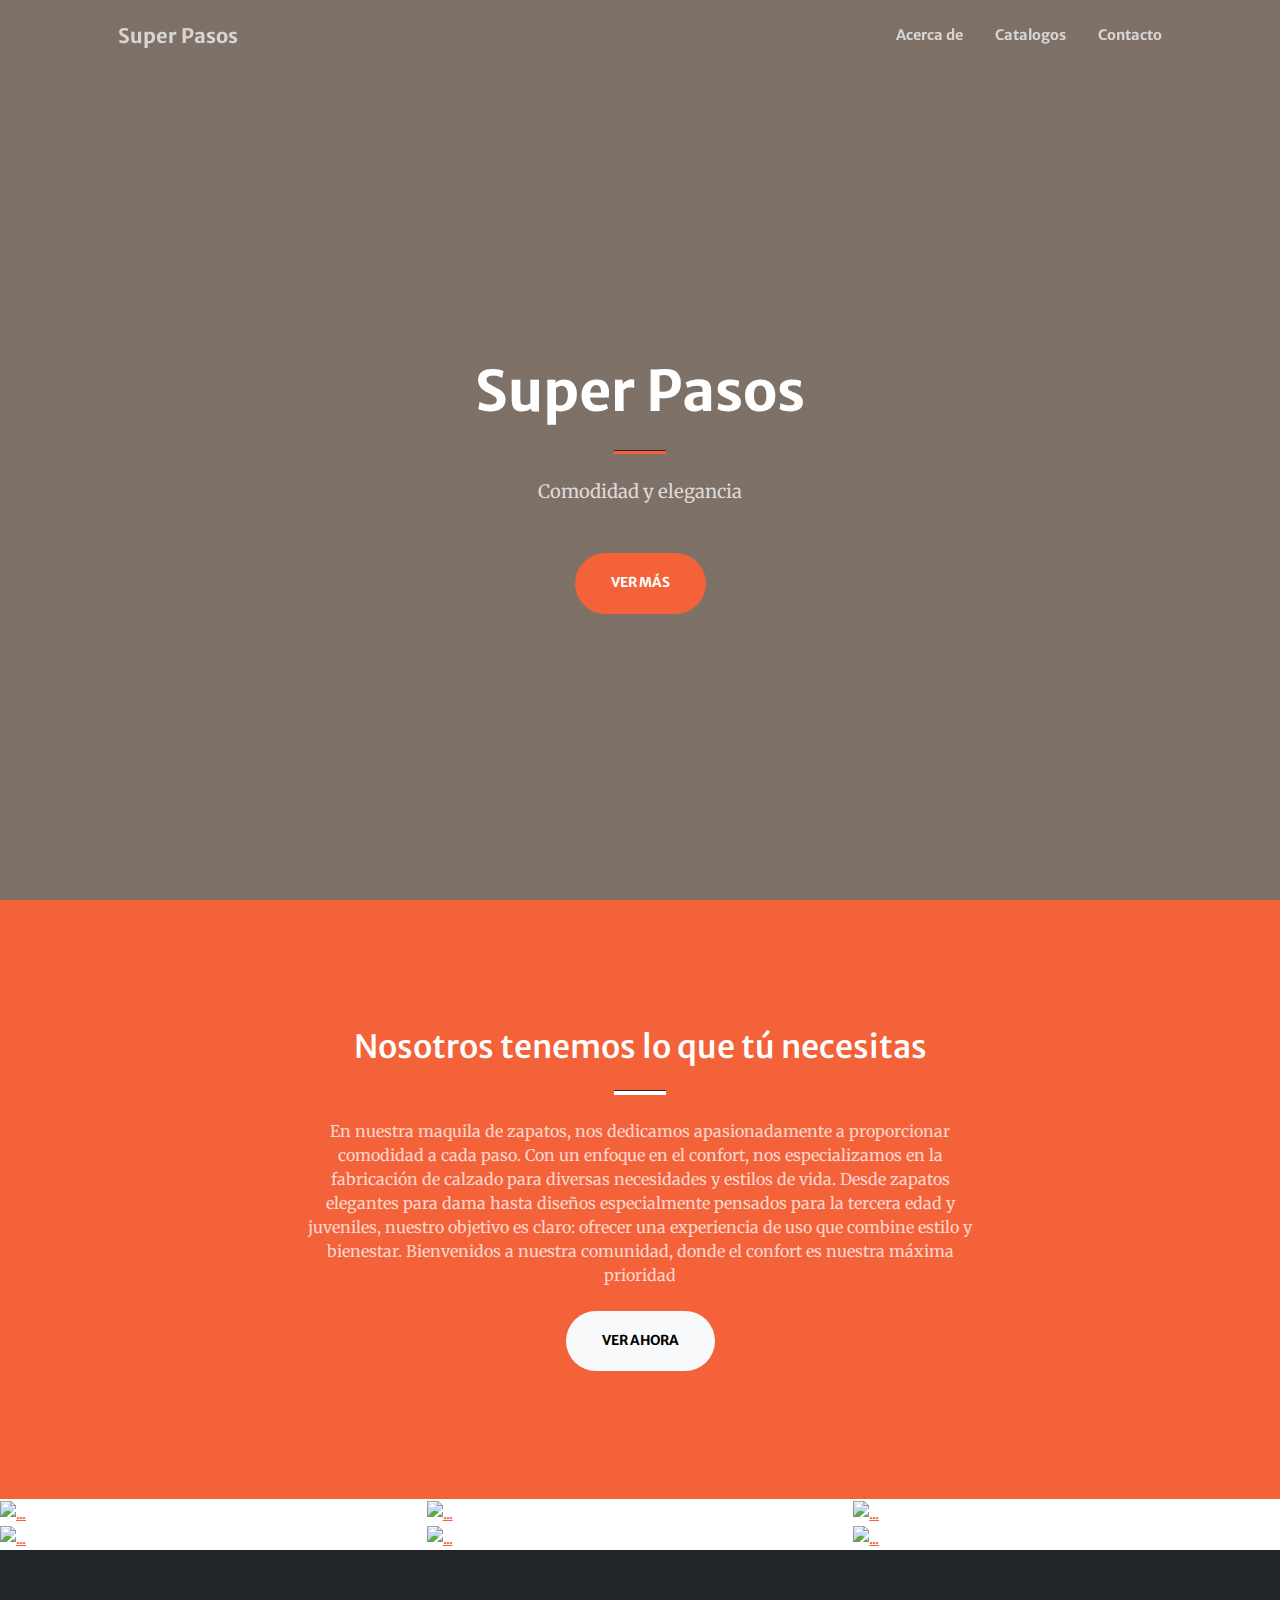
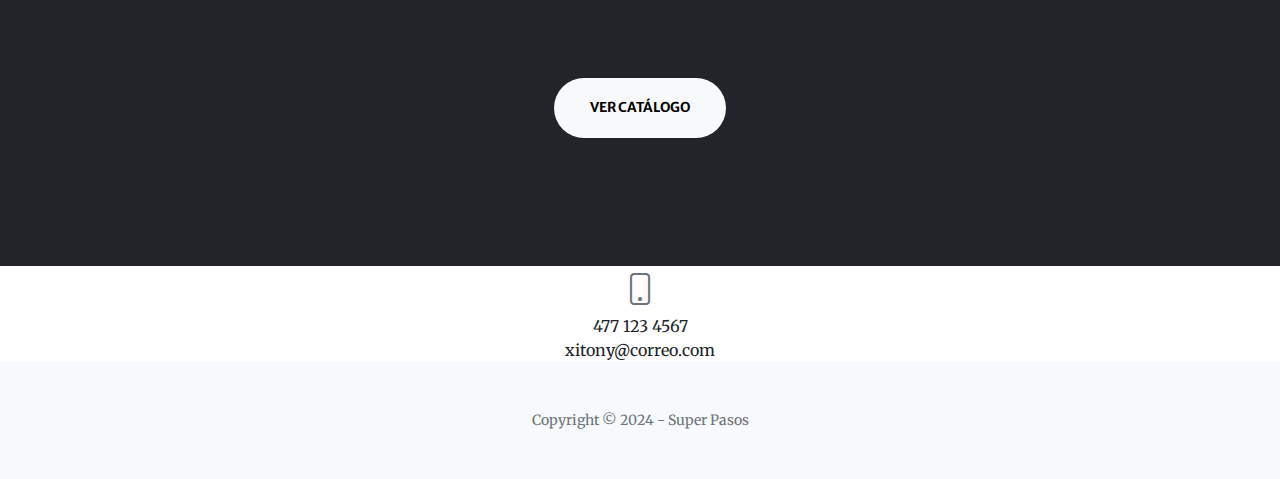
==== index.html @ e88c14e2 "primer commit" ====
<!DOCTYPE html>
<html lang="es">
    <head>
        <meta charset="utf-8" />
        <meta name="viewport" content="width=device-width, initial-scale=1, shrink-to-fit=no" />
        <meta name="description" content="" />
        <meta name="author" content="" />
        <title>Super Pasos</title>
        <link rel="stylesheet" href="https://stackpath.bootstrapcdn.com/bootstrap/4.5.2/css/bootstrap.min.css">
        <!-- Favicon-->
        <link rel="icon" type="image/x-icon" href="assets/favicon.ico" />
        <!-- Bootstrap Icons-->
        <link href="https://cdn.jsdelivr.net/npm/bootstrap-icons@1.5.0/font/bootstrap-icons.css" rel="stylesheet" />
        <!-- Google fonts-->
        <link href="https://fonts.googleapis.com/css?family=Merriweather+Sans:400,700" rel="stylesheet" />
        <link href="https://fonts.googleapis.com/css?family=Merriweather:400,300,300italic,400italic,700,700italic" rel="stylesheet" type="text/css" />
        <!-- SimpleLightbox plugin CSS-->
        <link href="https://cdnjs.cloudflare.com/ajax/libs/SimpleLightbox/2.1.0/simpleLightbox.min.css" rel="stylesheet" />
        <!-- Core theme CSS (includes Bootstrap)-->
        <link href="css/styles.css" rel="stylesheet" />
    </head>
    <body id="page-top">
        <!-- Navigation-->
        <nav class="navbar navbar-expand-lg navbar-light fixed-top py-3" id="mainNav">
            <div class="container px-4 px-lg-5">
                <a class="navbar-brand" href="#page-top">Super Pasos</a>
                <button class="navbar-toggler navbar-toggler-right" type="button" data-bs-toggle="collapse" data-bs-target="#navbarResponsive" aria-controls="navbarResponsive" aria-expanded="false" aria-label="Toggle navigation"><span class="navbar-toggler-icon"></span></button>
                <div class="collapse navbar-collapse" id="navbarResponsive">
                    <ul class="navbar-nav ms-auto my-2 my-lg-0">
                        <li class="nav-item"><a class="nav-link" href="#about">Acerca de</a></li>
                        <li class="nav-item"><a class="nav-link" href="#portfolio">Catalogos</a></li>
                        <li class="nav-item"><a class="nav-link" href="#contacto">Contacto</a></li>
                    </ul>
                </div>
            </div>
        </nav>
        <!-- Masthead-->
        <header class="masthead">
            <div class="container px-4 px-lg-5 h-100">
                <div class="row gx-4 gx-lg-5 h-100 align-items-center justify-content-center text-center">
                    <div class="col-lg-8 align-self-end">
                        <h1 class="text-white font-weight-bold">Super Pasos</h1>
                        <hr class="divider" />
                    </div>
                    <div class="col-lg-8 align-self-baseline">
                        <p class="text-white-75 mb-5">Comodidad y elegancia</p>
                        <a class="btn btn-primary btn-xl" href="#about">Ver más</a>
                    </div>
                </div>
            </div>
        </header>
        <!-- About-->
        <section class="page-section bg-primary" id="about">
            <div class="container px-4 px-lg-5">
                <div class="row gx-4 gx-lg-5 justify-content-center">
                    <div class="col-lg-8 text-center">
                        <h2 class="text-white mt-0">Nosotros tenemos lo que tú necesitas</h2>
                        <hr class="divider divider-light" />
                        <p class="text-white-75 mb-4">En nuestra maquila de zapatos, nos dedicamos apasionadamente a proporcionar comodidad a cada paso. Con un enfoque en el confort, nos especializamos en la fabricación de calzado para diversas necesidades y estilos de vida. Desde zapatos elegantes para dama hasta diseños especialmente pensados para la tercera edad y juveniles, nuestro objetivo es claro: ofrecer una experiencia de uso que combine estilo y bienestar. Bienvenidos a nuestra comunidad, donde el confort es nuestra máxima prioridad</p>
                        <a class="btn btn-light btn-xl" href="catalogo.html">Ver ahora</a>
                    </div>
                </div>
            </div>
        </section>
        
        <!-- Portfolio-->
        <div id="portfolio">
            <div class="container-fluid p-0">
                <div class="row g-0">
                    <div class="col-lg-4 col-sm-6">
                        <a class="portfolio-box" href="https://mail.google.com/mail/u/0?ui=2&ik=711a525091&attid=0.2&permmsgid=msg-a:r-2563704997019293024&th=18e029d029d46454&view=att&disp=safe&realattid=18e029c8511a878f0df2" title="LINEA 8000">
                            <img class="img-fluid" src="https://mail.google.com/mail/u/0?ui=2&ik=711a525091&attid=0.2&permmsgid=msg-a:r-2563704997019293024&th=18e029d029d46454&view=att&disp=safe&realattid=18e029c8511a878f0df2" alt="..." />
                            <div class="portfolio-box-caption">
                                <div class="project-category text-white-50">LINEA 8000</div>
                                <div class="project-name">LINEA 8000</div>
                            </div>
                        </a>
                    </div>
                    <div class="col-lg-4 col-sm-6">
                        <a class="portfolio-box" href="https://mail.google.com/mail/u/0?ui=2&ik=711a525091&attid=0.6&permmsgid=msg-a:r-2563704997019293024&th=18e029d029d46454&view=att&disp=safe&realattid=18e029c851b793a3b8b6" title="LINEA 9000">
                            <img class="img-fluid" src="https://mail.google.com/mail/u/0?ui=2&ik=711a525091&attid=0.6&permmsgid=msg-a:r-2563704997019293024&th=18e029d029d46454&view=att&disp=safe&realattid=18e029c851b793a3b8b6" alt="..." />
                            <div class="portfolio-box-caption">
                                <div class="project-category text-white-50">LINEA 9000</div>
                                <div class="project-name">LINEA 9000</div>
                            </div>
                        </a>
                    </div>
                    <div class="col-lg-4 col-sm-6">
                        <a class="portfolio-box" href="https://mail.google.com/mail/u/0?ui=2&ik=711a525091&attid=0.4&permmsgid=msg-a:r-2563704997019293024&th=18e029d029d46454&view=att&disp=safe&realattid=18e029c8516de7210894" title="LINEA 1000">
                            <img class="img-fluid" src="https://mail.google.com/mail/u/0?ui=2&ik=711a525091&attid=0.4&permmsgid=msg-a:r-2563704997019293024&th=18e029d029d46454&view=att&disp=safe&realattid=18e029c8516de7210894" alt="..." />
                            <div class="portfolio-box-caption">
                                <div class="project-category text-white-50">LINEA 1000</div>
                                <div class="project-name">LINEA 1000</div>
                            </div>
                        </a>
                    </div>
                    <div class="col-lg-4 col-sm-6">
                        <a class="portfolio-box" href="https://mail.google.com/mail/u/0?ui=2&ik=711a525091&attid=0.1&permmsgid=msg-a:r-2563704997019293024&th=18e029d029d46454&view=att&disp=safe&realattid=18e029c850cf48a365a1" title="LINEA 8000">
                            <img class="img-fluid" src="https://mail.google.com/mail/u/0?ui=2&ik=711a525091&attid=0.1&permmsgid=msg-a:r-2563704997019293024&th=18e029d029d46454&view=att&disp=safe&realattid=18e029c850cf48a365a1" alt="..." />
                            <div class="portfolio-box-caption">
                                <div class="project-category text-white-50">LINEA 8000</div>
                                <div class="project-name">LINEA 8000</div>
                            </div>
                        </a>
                    </div>
                    <div class="col-lg-4 col-sm-6">
                        <a class="portfolio-box" href="https://mail.google.com/mail/u/0?ui=2&ik=711a525091&attid=0.5&permmsgid=msg-a:r-2563704997019293024&th=18e029d029d46454&view=att&disp=safe&realattid=18e029c851883dbd7865" title="LINEA 9000">
                            <img class="img-fluid" src="https://mail.google.com/mail/u/0?ui=2&ik=711a525091&attid=0.5&permmsgid=msg-a:r-2563704997019293024&th=18e029d029d46454&view=att&disp=safe&realattid=18e029c851883dbd7865" alt="..." />
                            <div class="portfolio-box-caption">
                                <div class="project-category text-white-50">LINEA 9000</div>
                                <div class="project-name">LINEA 9000</div>
                            </div>
                        </a>
                    </div>
                    <div class="col-lg-4 col-sm-6">
                        <a class="portfolio-box" href="https://mail.google.com/mail/u/0?ui=2&ik=711a525091&attid=0.3&permmsgid=msg-a:r-2563704997019293024&th=18e029d029d46454&view=att&disp=safe&realattid=18e029c8513191ab2903" title="LINEA 4000">
                            <img class="img-fluid" src="https://mail.google.com/mail/u/0?ui=2&ik=711a525091&attid=0.3&permmsgid=msg-a:r-2563704997019293024&th=18e029d029d46454&view=att&disp=safe&realattid=18e029c8513191ab2903" alt="..." />
                            <div class="portfolio-box-caption p-3">
                                <div class="project-category text-white-50">LINEA 4000</div>
                                <div class="project-name">LINEA 4000</div>
                            </div>
                        </a>
                    </div>
                </div>
            </div>
        </div>
        <!-- Call to action-->
        <section class="page-section bg-dark text-white">
            <div class="container px-4 px-lg-5 text-center">
                <a class="btn btn-light btn-xl" href="catalogo.html">Ver catálogo</a>
            </div>
        </section>
       
                       
                            
                            
                <div id="contacto"></div>          
                <div class="row gx-4 gx-lg-5 justify-content-center">
                    <div class="col-lg-4 text-center mb-5 mb-lg-0">
                        <i class="bi-phone fs-2 mb-3 text-muted"></i>
                        <div>477 123 4567</div>
                        <div>xitony@correo.com</div>
                    </div>
                </div>
            </div>
        </section>
        <!-- Footer-->
        <footer class="bg-light py-5">
            <div class="container px-4 px-lg-5"><div class="small text-center text-muted">Copyright &copy; 2024 - Super Pasos</div></div>
        </footer>
        <!-- Bootstrap core JS-->
        <script src="https://cdn.jsdelivr.net/npm/bootstrap@5.2.3/dist/js/bootstrap.bundle.min.js"></script>
        <!-- SimpleLightbox plugin JS-->
        <script src="https://cdnjs.cloudflare.com/ajax/libs/SimpleLightbox/2.1.0/simpleLightbox.min.js"></script>
        <!-- Core theme JS-->
        <script src="js/scripts.js"></script>
        <!-- * * * * * * * * * * * * * * * * * * * * * * * * * * * * * * * * * * * * * * * *-->
        <!-- * *                               SB Forms JS                               * *-->
        <!-- * * Activate your form at https://startbootstrap.com/solution/contact-forms * *-->
        <!-- * * * * * * * * * * * * * * * * * * * * * * * * * * * * * * * * * * * * * * * *-->
        <script src="https://cdn.startbootstrap.com/sb-forms-latest.js"></script>
    </body>
</html>
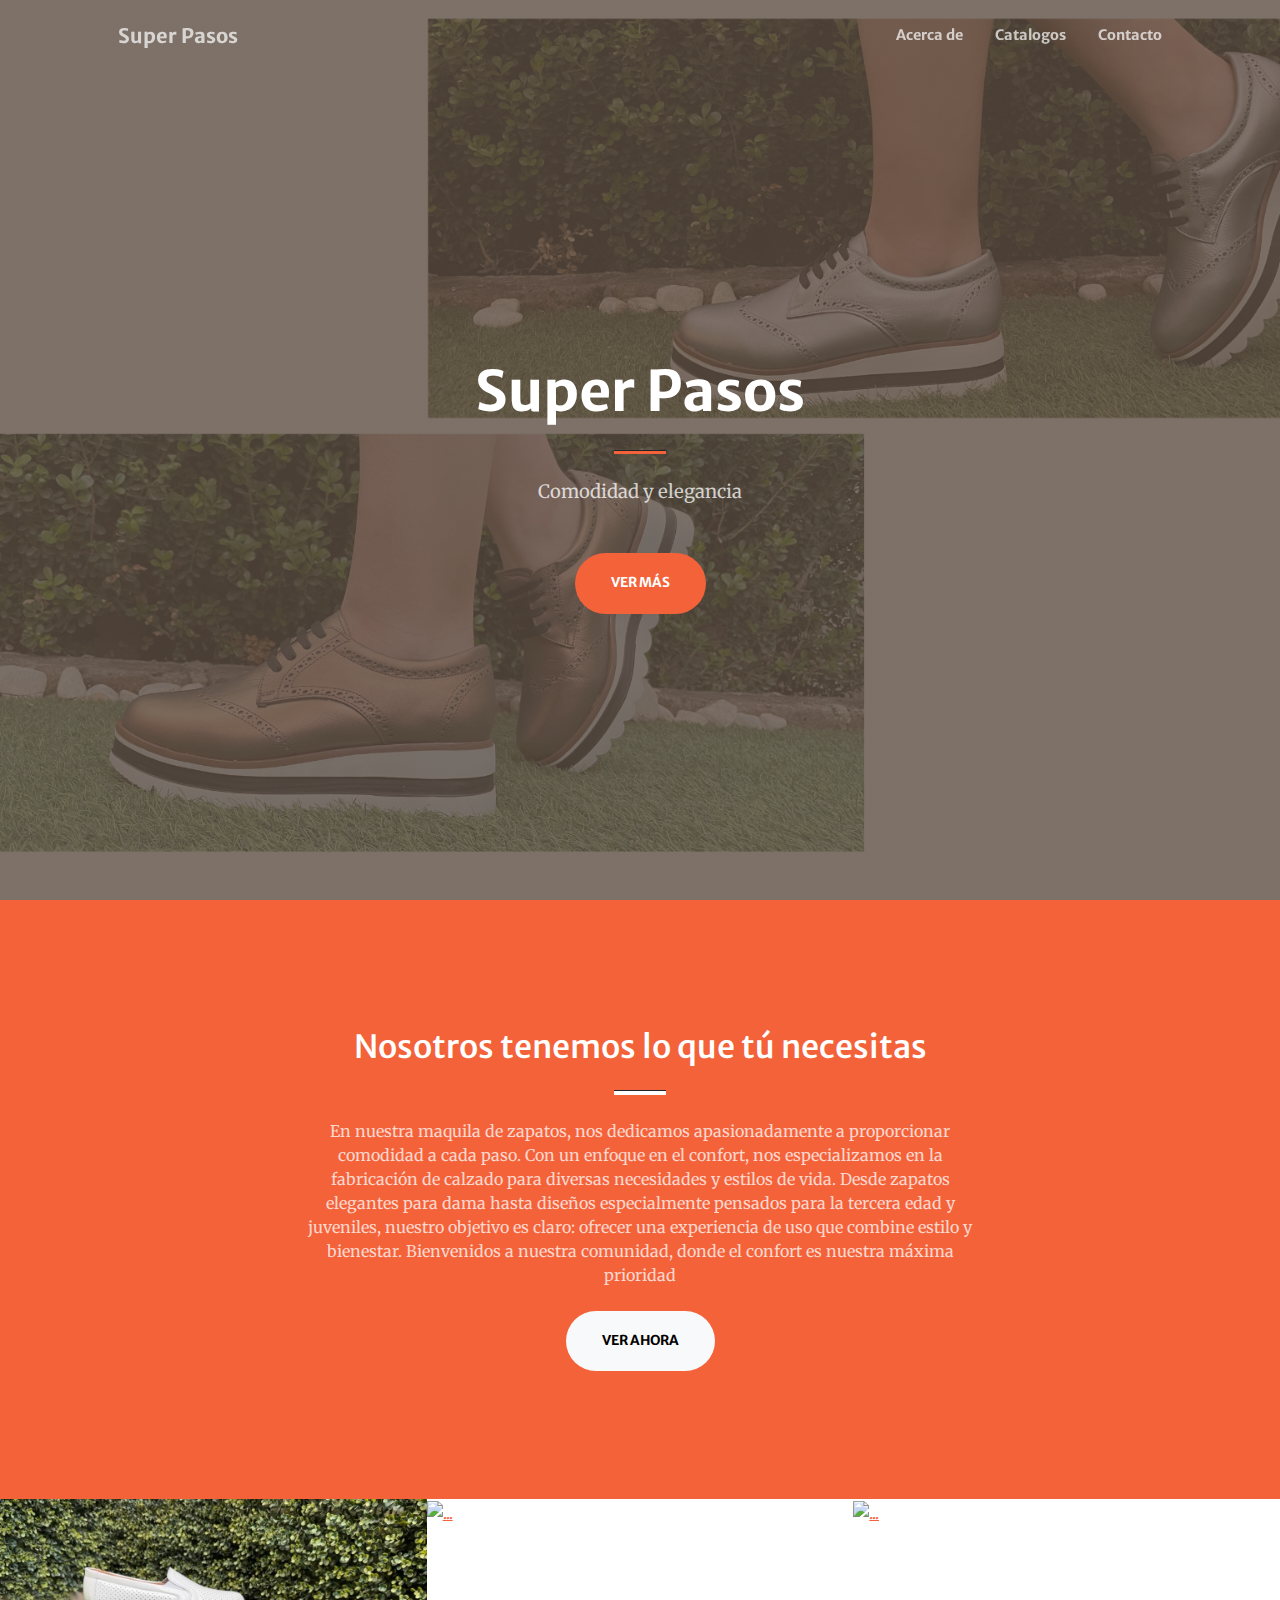
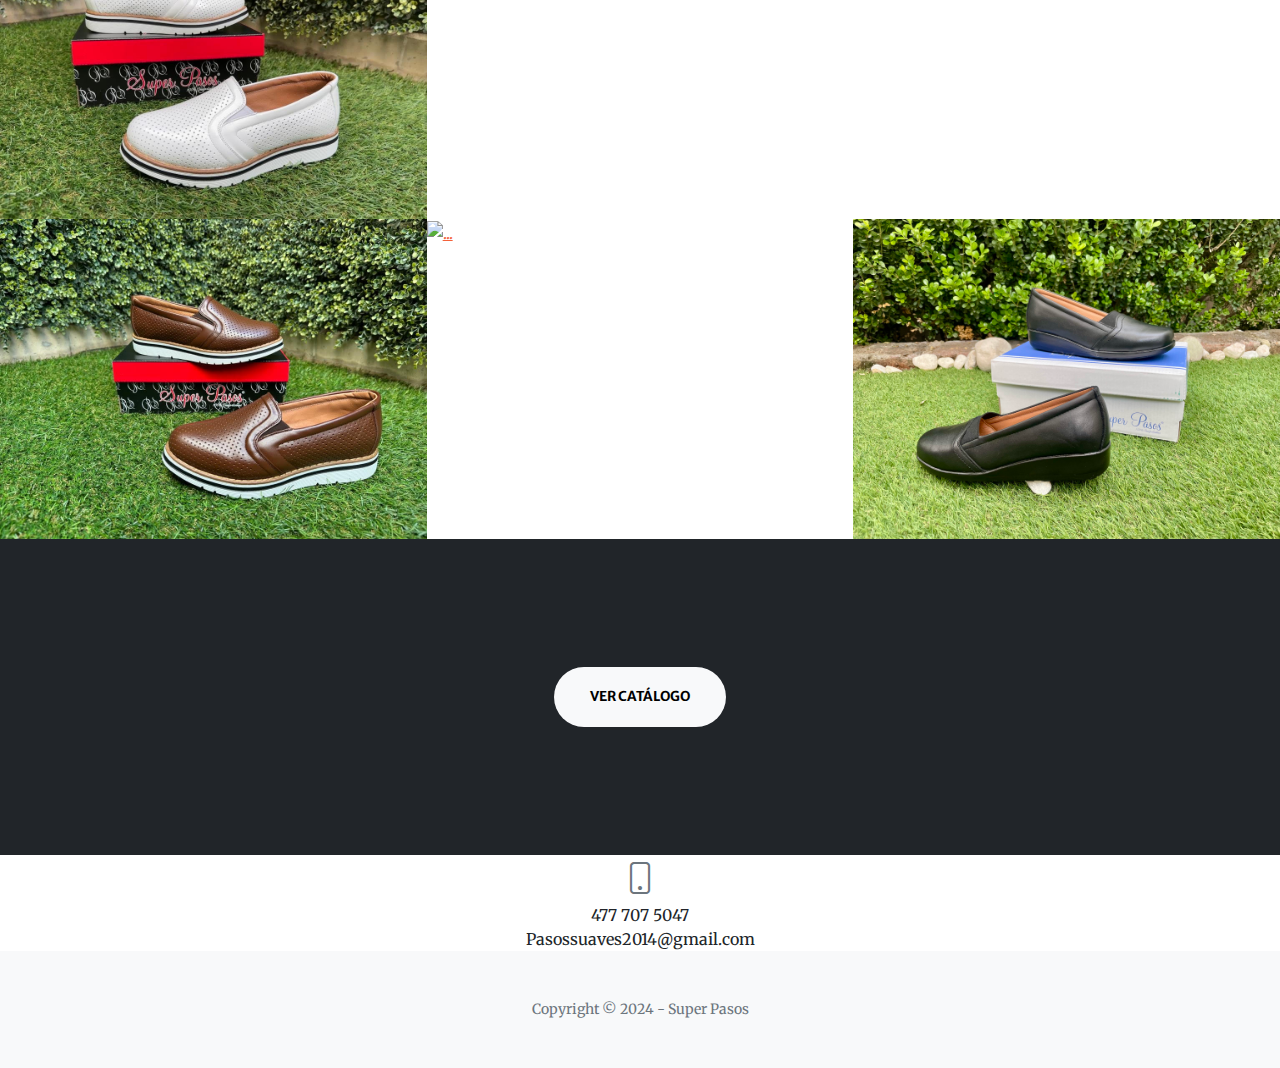
==== commit 2026d36a: "imagenes" ====
--- a/index.html
+++ b/index.html
@@ -68,8 +68,8 @@
             <div class="container-fluid p-0">
                 <div class="row g-0">
                     <div class="col-lg-4 col-sm-6">
-                        <a class="portfolio-box" href="https://mail.google.com/mail/u/0?ui=2&ik=711a525091&attid=0.2&permmsgid=msg-a:r-2563704997019293024&th=18e029d029d46454&view=att&disp=safe&realattid=18e029c8511a878f0df2" title="LINEA 8000">
-                            <img class="img-fluid" src="https://mail.google.com/mail/u/0?ui=2&ik=711a525091&attid=0.2&permmsgid=msg-a:r-2563704997019293024&th=18e029d029d46454&view=att&disp=safe&realattid=18e029c8511a878f0df2" alt="..." />
+                        <a class="portfolio-box" href="/img/L8000 M5 F1.jpg" title="LINEA 8000">
+                            <img class="img-fluid" src="/img/L8000 M5 F1.jpg" alt="..." />
                             <div class="portfolio-box-caption">
                                 <div class="project-category text-white-50">LINEA 8000</div>
                                 <div class="project-name">LINEA 8000</div>
@@ -77,8 +77,8 @@
                         </a>
                     </div>
                     <div class="col-lg-4 col-sm-6">
-                        <a class="portfolio-box" href="https://mail.google.com/mail/u/0?ui=2&ik=711a525091&attid=0.6&permmsgid=msg-a:r-2563704997019293024&th=18e029d029d46454&view=att&disp=safe&realattid=18e029c851b793a3b8b6" title="LINEA 9000">
-                            <img class="img-fluid" src="https://mail.google.com/mail/u/0?ui=2&ik=711a525091&attid=0.6&permmsgid=msg-a:r-2563704997019293024&th=18e029d029d46454&view=att&disp=safe&realattid=18e029c851b793a3b8b6" alt="..." />
+                        <a class="portfolio-box" href="/img/L9000 M2 F1.jpg" title="LINEA 9000">
+                            <img class="img-fluid" src="/img/L9000 M2 F1.jpg" alt="..." />
                             <div class="portfolio-box-caption">
                                 <div class="project-category text-white-50">LINEA 9000</div>
                                 <div class="project-name">LINEA 9000</div>
@@ -86,8 +86,8 @@
                         </a>
                     </div>
                     <div class="col-lg-4 col-sm-6">
-                        <a class="portfolio-box" href="https://mail.google.com/mail/u/0?ui=2&ik=711a525091&attid=0.4&permmsgid=msg-a:r-2563704997019293024&th=18e029d029d46454&view=att&disp=safe&realattid=18e029c8516de7210894" title="LINEA 1000">
-                            <img class="img-fluid" src="https://mail.google.com/mail/u/0?ui=2&ik=711a525091&attid=0.4&permmsgid=msg-a:r-2563704997019293024&th=18e029d029d46454&view=att&disp=safe&realattid=18e029c8516de7210894" alt="..." />
+                        <a class="portfolio-box" href="/img/L1000 M4 F1.jpg" title="LINEA 1000">
+                            <img class="img-fluid" src="/img/L1000 M4 F1.jpg" alt="..." />
                             <div class="portfolio-box-caption">
                                 <div class="project-category text-white-50">LINEA 1000</div>
                                 <div class="project-name">LINEA 1000</div>
@@ -95,8 +95,8 @@
                         </a>
                     </div>
                     <div class="col-lg-4 col-sm-6">
-                        <a class="portfolio-box" href="https://mail.google.com/mail/u/0?ui=2&ik=711a525091&attid=0.1&permmsgid=msg-a:r-2563704997019293024&th=18e029d029d46454&view=att&disp=safe&realattid=18e029c850cf48a365a1" title="LINEA 8000">
-                            <img class="img-fluid" src="https://mail.google.com/mail/u/0?ui=2&ik=711a525091&attid=0.1&permmsgid=msg-a:r-2563704997019293024&th=18e029d029d46454&view=att&disp=safe&realattid=18e029c850cf48a365a1" alt="..." />
+                        <a class="portfolio-box" href="/img/L8000 M4 F1.jpg" title="LINEA 8000">
+                            <img class="img-fluid" src="/img/L8000 M4 F1.jpg" alt="..." />
                             <div class="portfolio-box-caption">
                                 <div class="project-category text-white-50">LINEA 8000</div>
                                 <div class="project-name">LINEA 8000</div>
@@ -104,8 +104,8 @@
                         </a>
                     </div>
                     <div class="col-lg-4 col-sm-6">
-                        <a class="portfolio-box" href="https://mail.google.com/mail/u/0?ui=2&ik=711a525091&attid=0.5&permmsgid=msg-a:r-2563704997019293024&th=18e029d029d46454&view=att&disp=safe&realattid=18e029c851883dbd7865" title="LINEA 9000">
-                            <img class="img-fluid" src="https://mail.google.com/mail/u/0?ui=2&ik=711a525091&attid=0.5&permmsgid=msg-a:r-2563704997019293024&th=18e029d029d46454&view=att&disp=safe&realattid=18e029c851883dbd7865" alt="..." />
+                        <a class="portfolio-box" href="/img/L9000 M3 F1.jpg" title="LINEA 9000">
+                            <img class="img-fluid" src="/img/L9000 M3 F1.jpg" alt="..." />
                             <div class="portfolio-box-caption">
                                 <div class="project-category text-white-50">LINEA 9000</div>
                                 <div class="project-name">LINEA 9000</div>
@@ -113,8 +113,8 @@
                         </a>
                     </div>
                     <div class="col-lg-4 col-sm-6">
-                        <a class="portfolio-box" href="https://mail.google.com/mail/u/0?ui=2&ik=711a525091&attid=0.3&permmsgid=msg-a:r-2563704997019293024&th=18e029d029d46454&view=att&disp=safe&realattid=18e029c8513191ab2903" title="LINEA 4000">
-                            <img class="img-fluid" src="https://mail.google.com/mail/u/0?ui=2&ik=711a525091&attid=0.3&permmsgid=msg-a:r-2563704997019293024&th=18e029d029d46454&view=att&disp=safe&realattid=18e029c8513191ab2903" alt="..." />
+                        <a class="portfolio-box" href="/img/L4000 M4 F1.jpg" title="LINEA 4000">
+                            <img class="img-fluid" src="/img/L4000 M4 F1.jpg" alt="..." />
                             <div class="portfolio-box-caption p-3">
                                 <div class="project-category text-white-50">LINEA 4000</div>
                                 <div class="project-name">LINEA 4000</div>
@@ -138,8 +138,8 @@
                 <div class="row gx-4 gx-lg-5 justify-content-center">
                     <div class="col-lg-4 text-center mb-5 mb-lg-0">
                         <i class="bi-phone fs-2 mb-3 text-muted"></i>
-                        <div>477 123 4567</div>
-                        <div>xitony@correo.com</div>
+                        <div>477 707 5047</div>
+                        <div>Pasossuaves2014@gmail.com</div>
                     </div>
                 </div>
             </div>
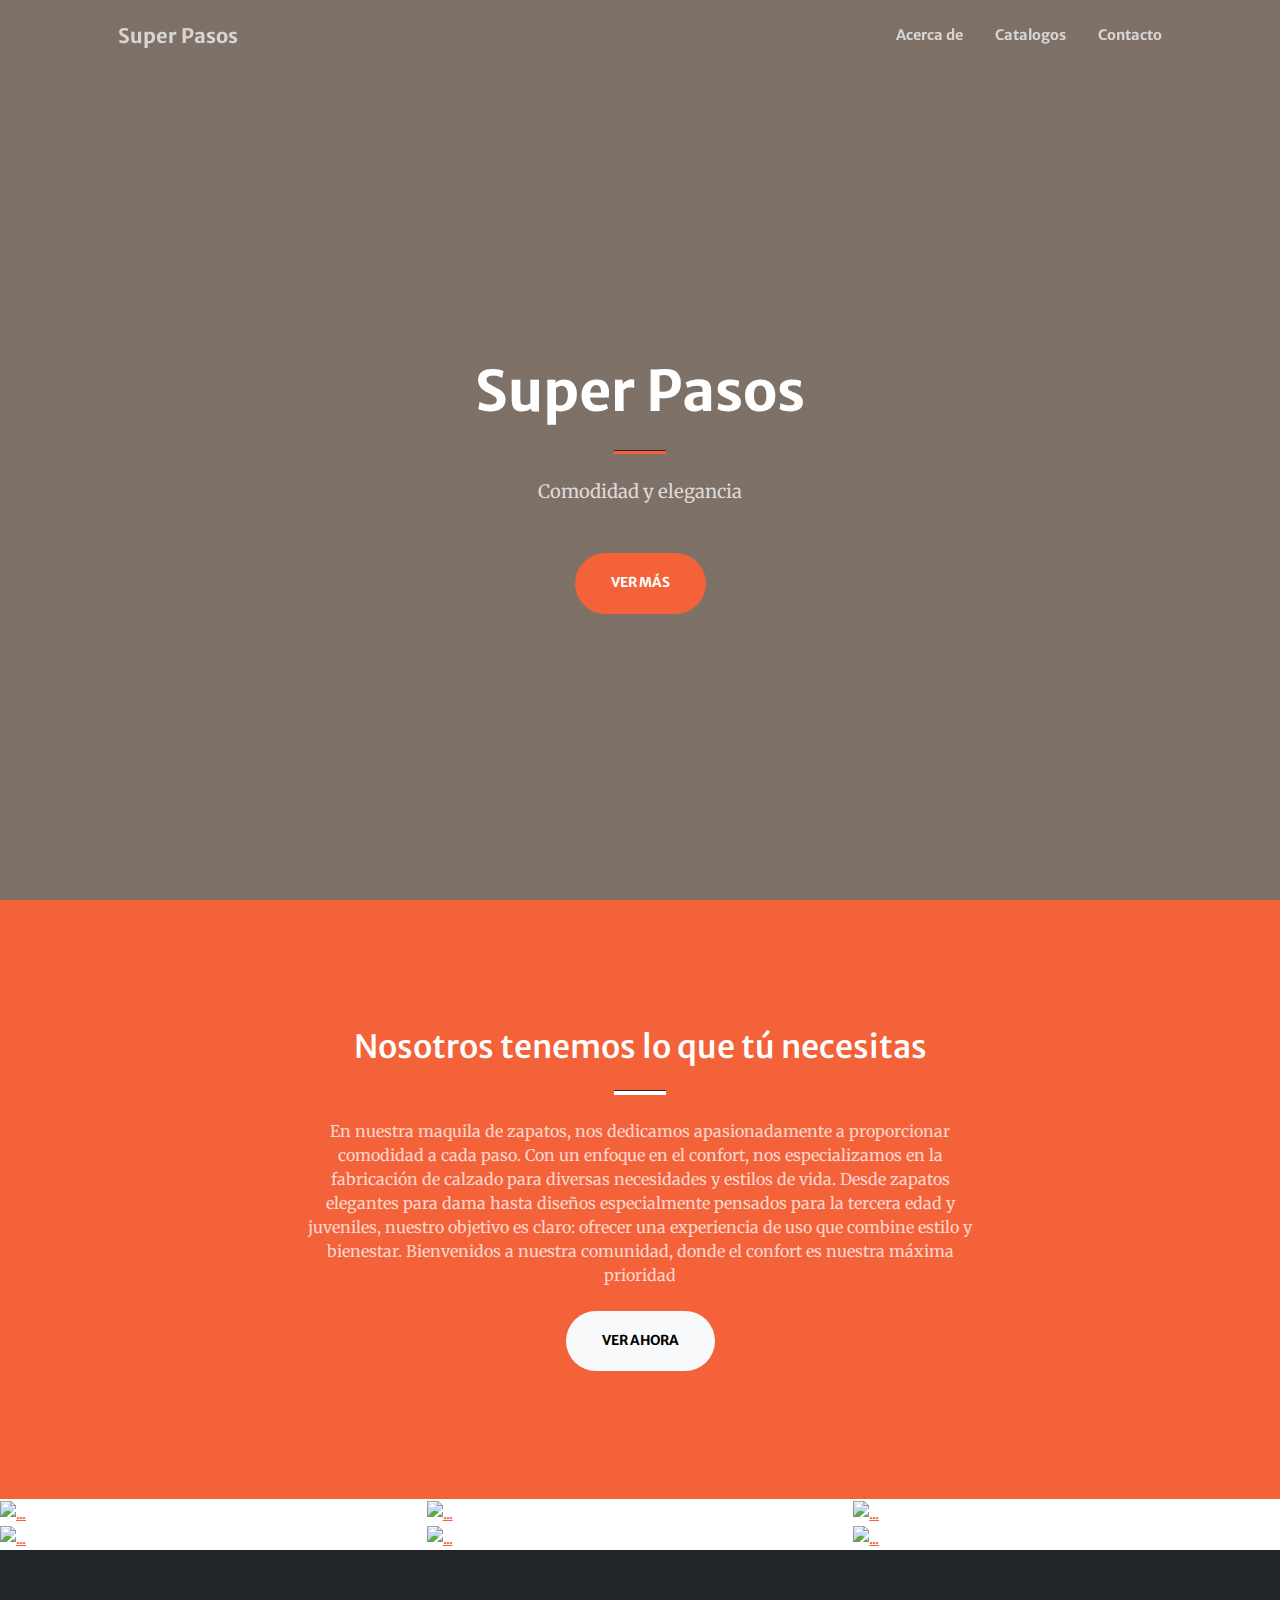
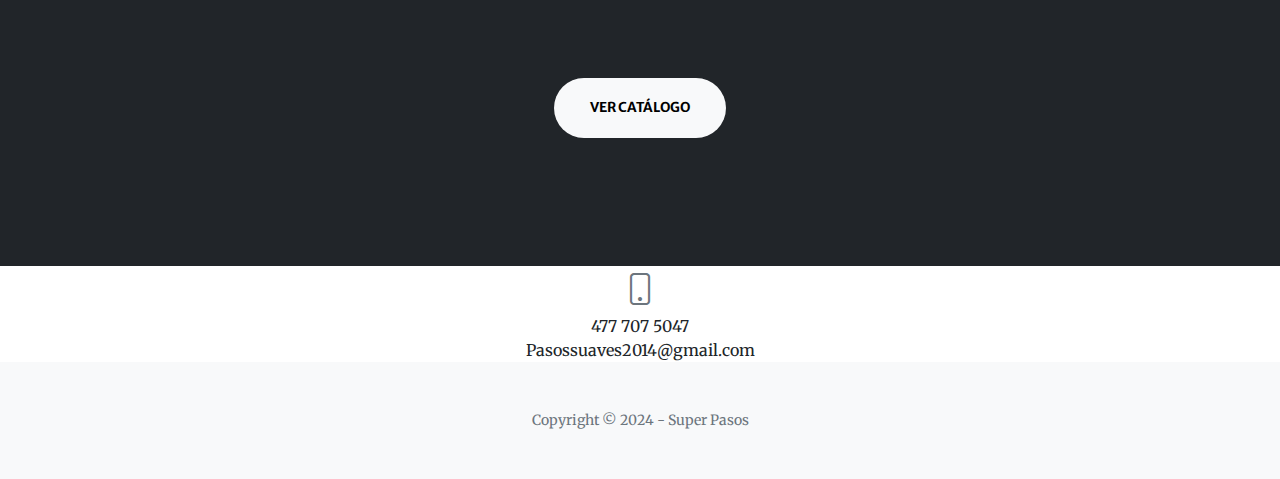
==== commit 896bb97c: "superpasos" ====
--- a/index.html
+++ b/index.html
@@ -68,8 +68,8 @@
             <div class="container-fluid p-0">
                 <div class="row g-0">
                     <div class="col-lg-4 col-sm-6">
-                        <a class="portfolio-box" href="/img/L8000 M5 F1.jpg" title="LINEA 8000">
-                            <img class="img-fluid" src="/img/L8000 M5 F1.jpg" alt="..." />
+                        <a class="portfolio-box" href="/Super/img/L8000 M5 F1.jpg" title="LINEA 8000">
+                            <img class="img-fluid" src="/Super/img/L8000 M5 F1.jpg" alt="..." />
                             <div class="portfolio-box-caption">
                                 <div class="project-category text-white-50">LINEA 8000</div>
                                 <div class="project-name">LINEA 8000</div>
@@ -77,8 +77,8 @@
                         </a>
                     </div>
                     <div class="col-lg-4 col-sm-6">
-                        <a class="portfolio-box" href="/img/L9000 M2 F1.jpg" title="LINEA 9000">
-                            <img class="img-fluid" src="/img/L9000 M2 F1.jpg" alt="..." />
+                        <a class="portfolio-box" href="/Super/img/L9000 M2 F1.jpg" title="LINEA 9000">
+                            <img class="img-fluid" src="/Super/img/L9000 M2 F1.jpg" alt="..." />
                             <div class="portfolio-box-caption">
                                 <div class="project-category text-white-50">LINEA 9000</div>
                                 <div class="project-name">LINEA 9000</div>
@@ -86,8 +86,8 @@
                         </a>
                     </div>
                     <div class="col-lg-4 col-sm-6">
-                        <a class="portfolio-box" href="/img/L1000 M4 F1.jpg" title="LINEA 1000">
-                            <img class="img-fluid" src="/img/L1000 M4 F1.jpg" alt="..." />
+                        <a class="portfolio-box" href="/Super/img/L1000 M4 F1.jpg" title="LINEA 1000">
+                            <img class="img-fluid" src="/Super/img/L1000 M4 F1.jpg" alt="..." />
                             <div class="portfolio-box-caption">
                                 <div class="project-category text-white-50">LINEA 1000</div>
                                 <div class="project-name">LINEA 1000</div>
@@ -95,8 +95,8 @@
                         </a>
                     </div>
                     <div class="col-lg-4 col-sm-6">
-                        <a class="portfolio-box" href="/img/L8000 M4 F1.jpg" title="LINEA 8000">
-                            <img class="img-fluid" src="/img/L8000 M4 F1.jpg" alt="..." />
+                        <a class="portfolio-box" href="/Super/img/L8000 M4 F1.jpg" title="LINEA 8000">
+                            <img class="img-fluid" src="/Super/img/L8000 M4 F1.jpg" alt="..." />
                             <div class="portfolio-box-caption">
                                 <div class="project-category text-white-50">LINEA 8000</div>
                                 <div class="project-name">LINEA 8000</div>
@@ -104,8 +104,8 @@
                         </a>
                     </div>
                     <div class="col-lg-4 col-sm-6">
-                        <a class="portfolio-box" href="/img/L9000 M3 F1.jpg" title="LINEA 9000">
-                            <img class="img-fluid" src="/img/L9000 M3 F1.jpg" alt="..." />
+                        <a class="portfolio-box" href="/Super/img/L9000 M3 F1.jpg" title="LINEA 9000">
+                            <img class="img-fluid" src="/Super/img/L9000 M3 F1.jpg" alt="..." />
                             <div class="portfolio-box-caption">
                                 <div class="project-category text-white-50">LINEA 9000</div>
                                 <div class="project-name">LINEA 9000</div>
@@ -113,8 +113,8 @@
                         </a>
                     </div>
                     <div class="col-lg-4 col-sm-6">
-                        <a class="portfolio-box" href="/img/L4000 M4 F1.jpg" title="LINEA 4000">
-                            <img class="img-fluid" src="/img/L4000 M4 F1.jpg" alt="..." />
+                        <a class="portfolio-box" href="/Super/img/L4000 M4 F1.jpg" title="LINEA 4000">
+                            <img class="img-fluid" src="/Super/img/L4000 M4 F1.jpg" alt="..." />
                             <div class="portfolio-box-caption p-3">
                                 <div class="project-category text-white-50">LINEA 4000</div>
                                 <div class="project-name">LINEA 4000</div>
